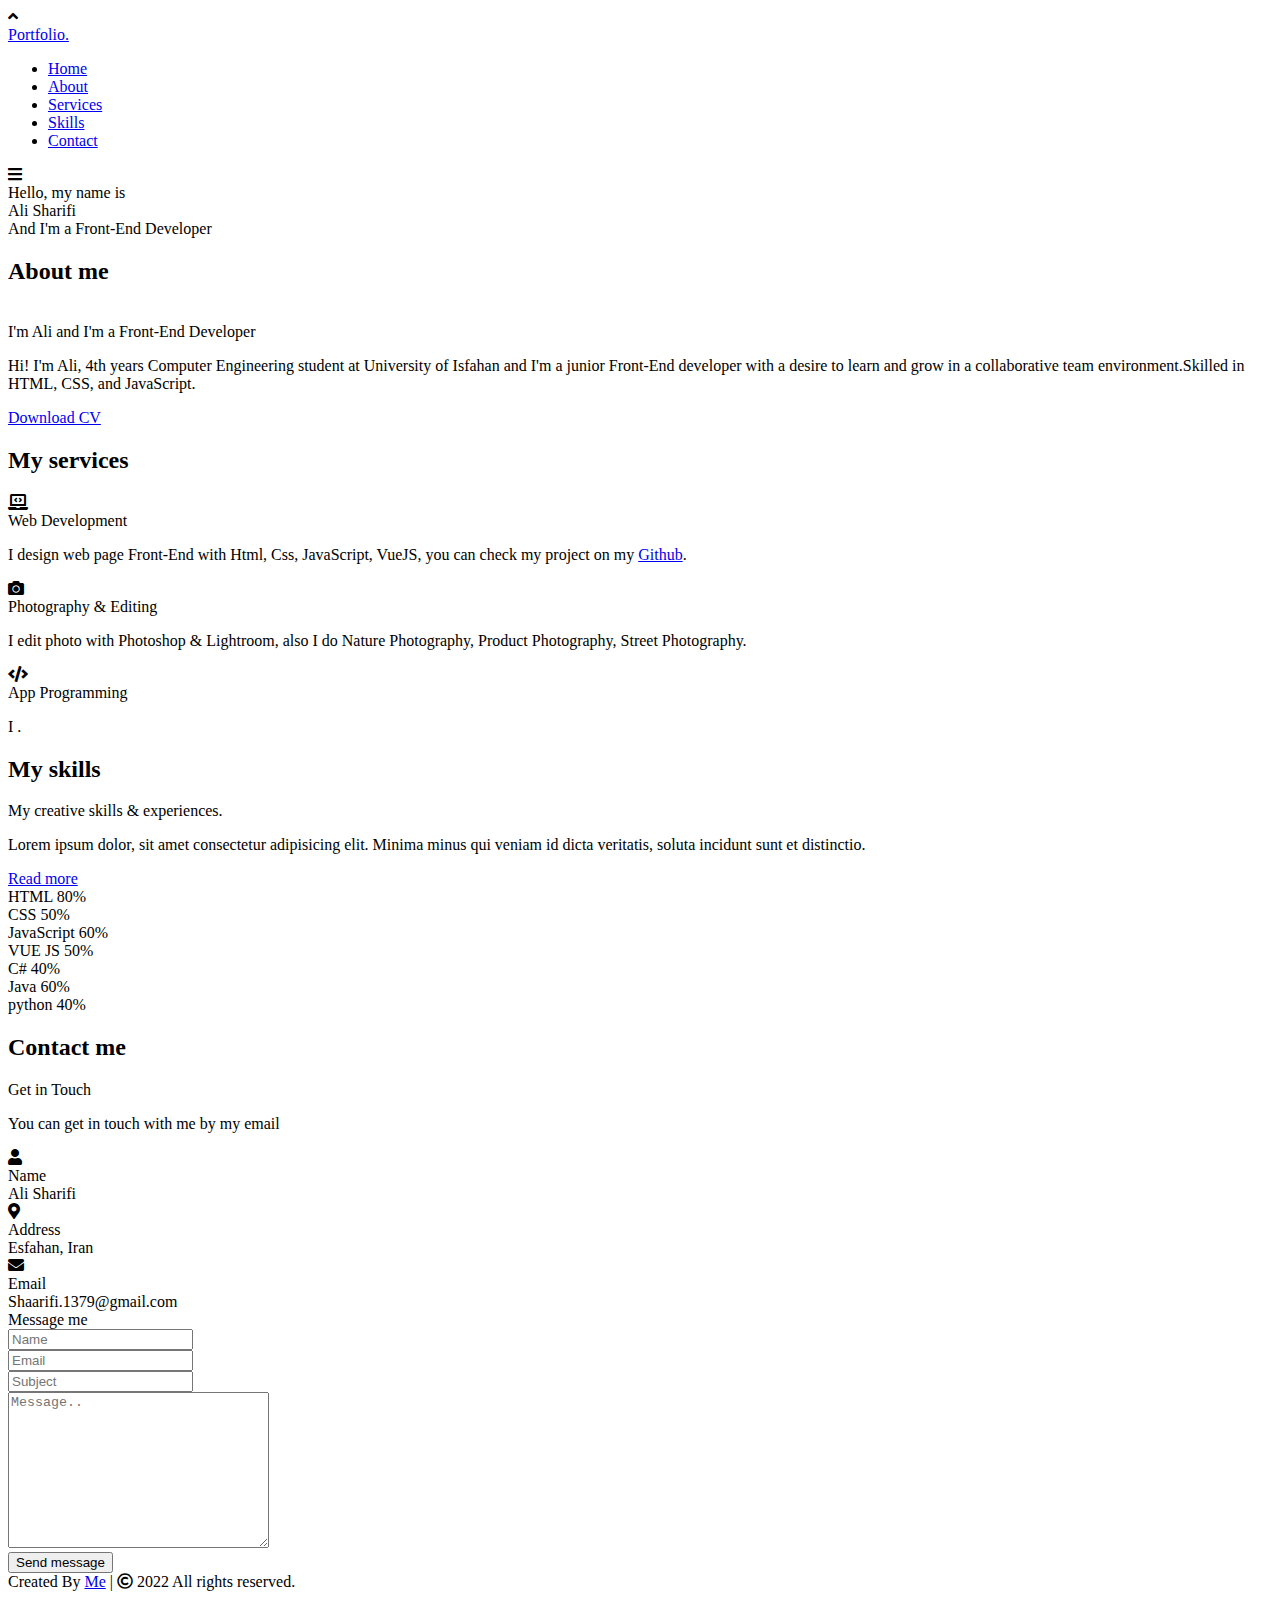
==== index.html @ 803a4a47 "Create index.html" ====
<!DOCTYPE html>
<html>
  <head>
    <meta charset="UTF-8">
    <meta name="Viewport" content="width=device-width, initial-scale=1.0">
    <title>My Portfolio Website</title>
    <link rel="stylesheet" href="https://use.fontawesome.com/releases/v5.6.3/css/all.css" integrity="sha384-UHRtZLI+pbxtHCWp1t77Bi1L4ZtiqrqD80Kn4Z8NTSRyMA2Fd33n5dQ8lWUE00s/" crossorigin="anonymous">
    <link rel="stylesheet" href="style.css">
    <link rel="stylesheet" href="https://cdnjs.cloudflare.com/ajax/libs/font-awesome/5.15.3/css/all.min.css"/>
    <script src="https://kit.fontawesome.com/a076d05399.js" crossorigin="anonymous"></script>
    <script src="https://code.jquery.com/jquery-3.6.0.min.js"></script>
    <script src="https://cdnjs.cloudflare.com/ajax/libs/typed.js/2.0.11/typed.min.js"></script>
    <script src="https://cdnjs.cloudflare.com/ajax/libs/waypoints/4.0.1/jquery.waypoints.min.js"></script>
    <script src="https://cdnjs.cloudflare.com/ajax/libs/OwlCarousel2/2.3.4/owl.carousel.min.js"></script>
    <link rel="stylesheet" href="https://cdnjs.cloudflare.com/ajax/libs/OwlCarousel2/2.3.4/assets/owl.carousel.min.css"/>

  </head>
  <body>
    <div class="scroll-up-btn">
      <i class="fas fa-angle-up"></i>
    </div>
    <nav class="navbar">
      <div class="max-width">
        <div class="logo"><a href="#">Portfo<span>lio.</span></a></div>
        <ul class="menu">
          <li><a href="#home">Home</a></li>
          <li><a href="#about">About</a></li>
          <li><a href="#services">Services</a></li>
          <li><a href="#skills">Skills</a></li>
          <li><a href="#contact">Contact</a></li>
        </ul>
        <div class="menu-btn">
          <i class="fas fa-bars"></i>
        </div>
      </div>
    </nav>

    <!--home section-->
    <section class="home" id="home" style="background-image: url('images/workplace-with-smartphone-laptop-black-table-top-view-copyspace-background.jpg');">
      <div class="max-width">
        <div class="home-content">
          <div class="text-1">Hello, my name is</div>
          <div class="text-2">Ali Sharifi</div>
          <div class="text-3">And I'm a <span>Front-End Developer</span></div>
        </div>
      </div>
    </section>

    <!-- about section -->
    <section class="about" id="about">
      <div class="max-width">
        <h2 class="title">About me</h2>
        <div class="about-content">
          <div class="column left">
            <img src="images/DSC_5312-01.jpg" alt="">
          </div>
          <div class="column right">
            <div class="text">I'm Ali and I'm a <span>Front-End Developer</span></div>
            <p>Hi! I'm Ali, 4th years Computer Engineering student at University of Isfahan and I'm a junior Front-End developer with a desire to learn and grow in a collaborative team environment.Skilled in HTML, CSS, and JavaScript. </p>
            <a href="https://drive.google.com/file/d/1N-OBsRI0U1X1Fd81hEYD5mM--X3jConi/view?usp=sharing">Download CV</a>
          </div>
        </div>
      </div>
    </section>

    <!-- services section start -->
    <section class="services" id="services">
      <div class="max-width">
        <h2 class="title">My services</h2>
        <div class="serv-content">
            <div class="card">
              <div class="box">
                <i class="fas fa-laptop-code"></i>
                <div class="text">Web Development</div>
                <p>I design web page Front-End with Html, Css, JavaScript, VueJS, you can check my project on my <a href="https://github.com/alisharifi79">Github</a>.</p>
              </div>
            </div>
            <div class="card">
              <div class="box">
                <i class="fas fa-camera"></i>
                <div class="text">Photography & Editing</div>
                <p>I edit photo with Photoshop & Lightroom, also I do Nature Photography, Product Photography, Street Photography.</p>
              </div>
            </div>
            <div class="card">
              <div class="box">
                <i class="fas fa-code"></i>
                <div class="text">App Programming</div>
                <p>I .</p>
              </div>
            </div>
            </div>
        </div>
      </div>
    </section>
    <!-- skills section start -->
    <section class="skills" id="skills">
      <div class="max-width">
        <h2 class="title">My skills</h2>
        <div class="skills-content">
          <div class="column left">
            <div class="text">My creative skills & experiences.</div>
            <p>Lorem ipsum dolor, sit amet consectetur adipisicing elit. Minima minus qui veniam id dicta veritatis, soluta incidunt sunt et distinctio.</p>
            <a href="https://drive.google.com/file/d/1N-OBsRI0U1X1Fd81hEYD5mM--X3jConi/view?usp=sharing">Read more</a>
          </div>
          <div class="column right">
            <div class="bars">
              <div class="info">
                <span>HTML</span>
                <span>80%</span>
              </div>
              <div class="line html"></div>
            </div>
            <div class="bars">
              <div class="info">
                <span>CSS</span>
                <span>50%</span>
              </div>
              <div class="line css"></div>
            </div>
            <div class="bars">
              <div class="info">
                <span>JavaScript</span>
                <span>60%</span>
              </div>
              <div class="line js"></div>
            </div>
            <div class="bars">
              <div class="info">
                <span>VUE JS</span>
                <span>50%</span>
              </div>
              <div class="line vue"></div>
            </div>
            <div class="bars">
              <div class="info">
                <span>C#</span>
                <span>40%</span>
              </div>
              <div class="line csharp"></div>
            </div>
            <div class="bars">
              <div class="info">
                <span>Java</span>
                <span>60%</span>
              </div>
              <div class="line java"></div>
            </div>
            <div class="bars">
              <div class="info">
                <span>python</span>
                <span>40%</span>
              </div>
              <div class="line python"></div>
            </div>
          </div>
        </div>
      </div>
    </section>

    <!-- contact section start -->
    <section class="contact" id="contact">
      <div class="max-width">
        <h2 class="title">Contact me</h2>
        <div class="contact-content">
          <div class="column left">
            <div class="text">Get in Touch</div>
            <p>You can get in touch with me by my email</p>
            <div class="icons">
              <div class="row">
                <i class="fas fa-user"></i>
                <div class="info">
                  <div class="head">Name</div>
                  <div class="sub-title">Ali Sharifi</div>
                </div>
              </div>
              <div class="row">
                <i class="fas fa-map-marker-alt"></i>
                <div class="info">
                  <div class="head">Address</div>
                  <div class="sub-title">Esfahan, Iran</div>
                </div>
              </div>
              <div class="row">
                <i class="fas fa-envelope"></i>
                <div class="info">
                  <div class="head">Email</div>
                  <div class="sub-title">Shaarifi.1379@gmail.com</div>
                </div>
              </div>
            </div>
          </div>
          <div class="column right">
            <div class="text">Message me</div>
            <form action="#">
              <div class="fields">
                <div class="field name">
                  <input type="text" placeholder="Name" required>
                </div>
                <div class="field email">
                  <input type="email" placeholder="Email" required>
                </div>
              </div>
              <div class="field">
                <input type="text" placeholder="Subject" required>
              </div>
              <div class="field textarea">
                <textarea cols="30" rows="10" placeholder="Message.." required></textarea>
              </div>
              <div class="button-area">
                <button type="submit">Send message</button>
              </div>
            </form>
          </div>
        </div>
      </div>
    </section>
    <!-- footer section start -->
    <footer>
        <span>Created By <a href="#">Me</a> | <span class="far fa-copyright"></span> 2022 All rights reserved.</span>
    </footer>


    <script src="script.js"></script>
  </body>
</html>
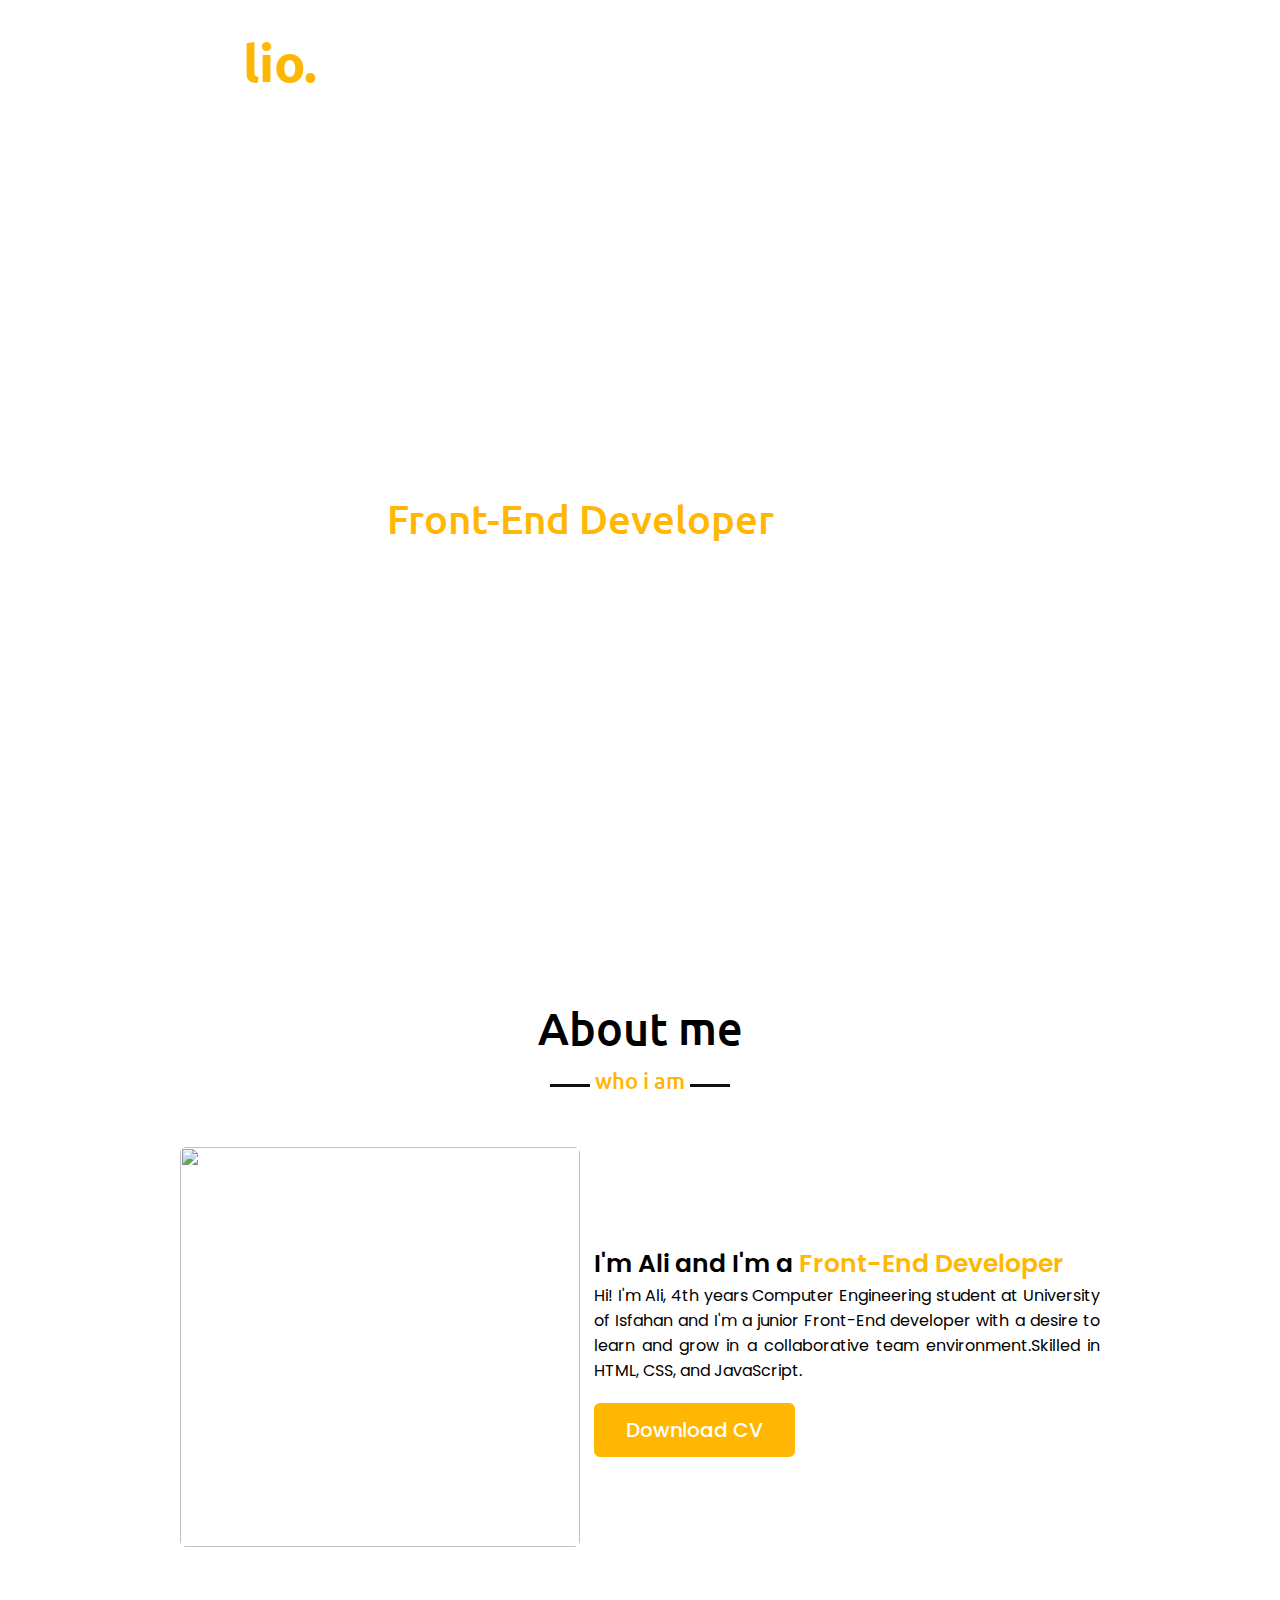
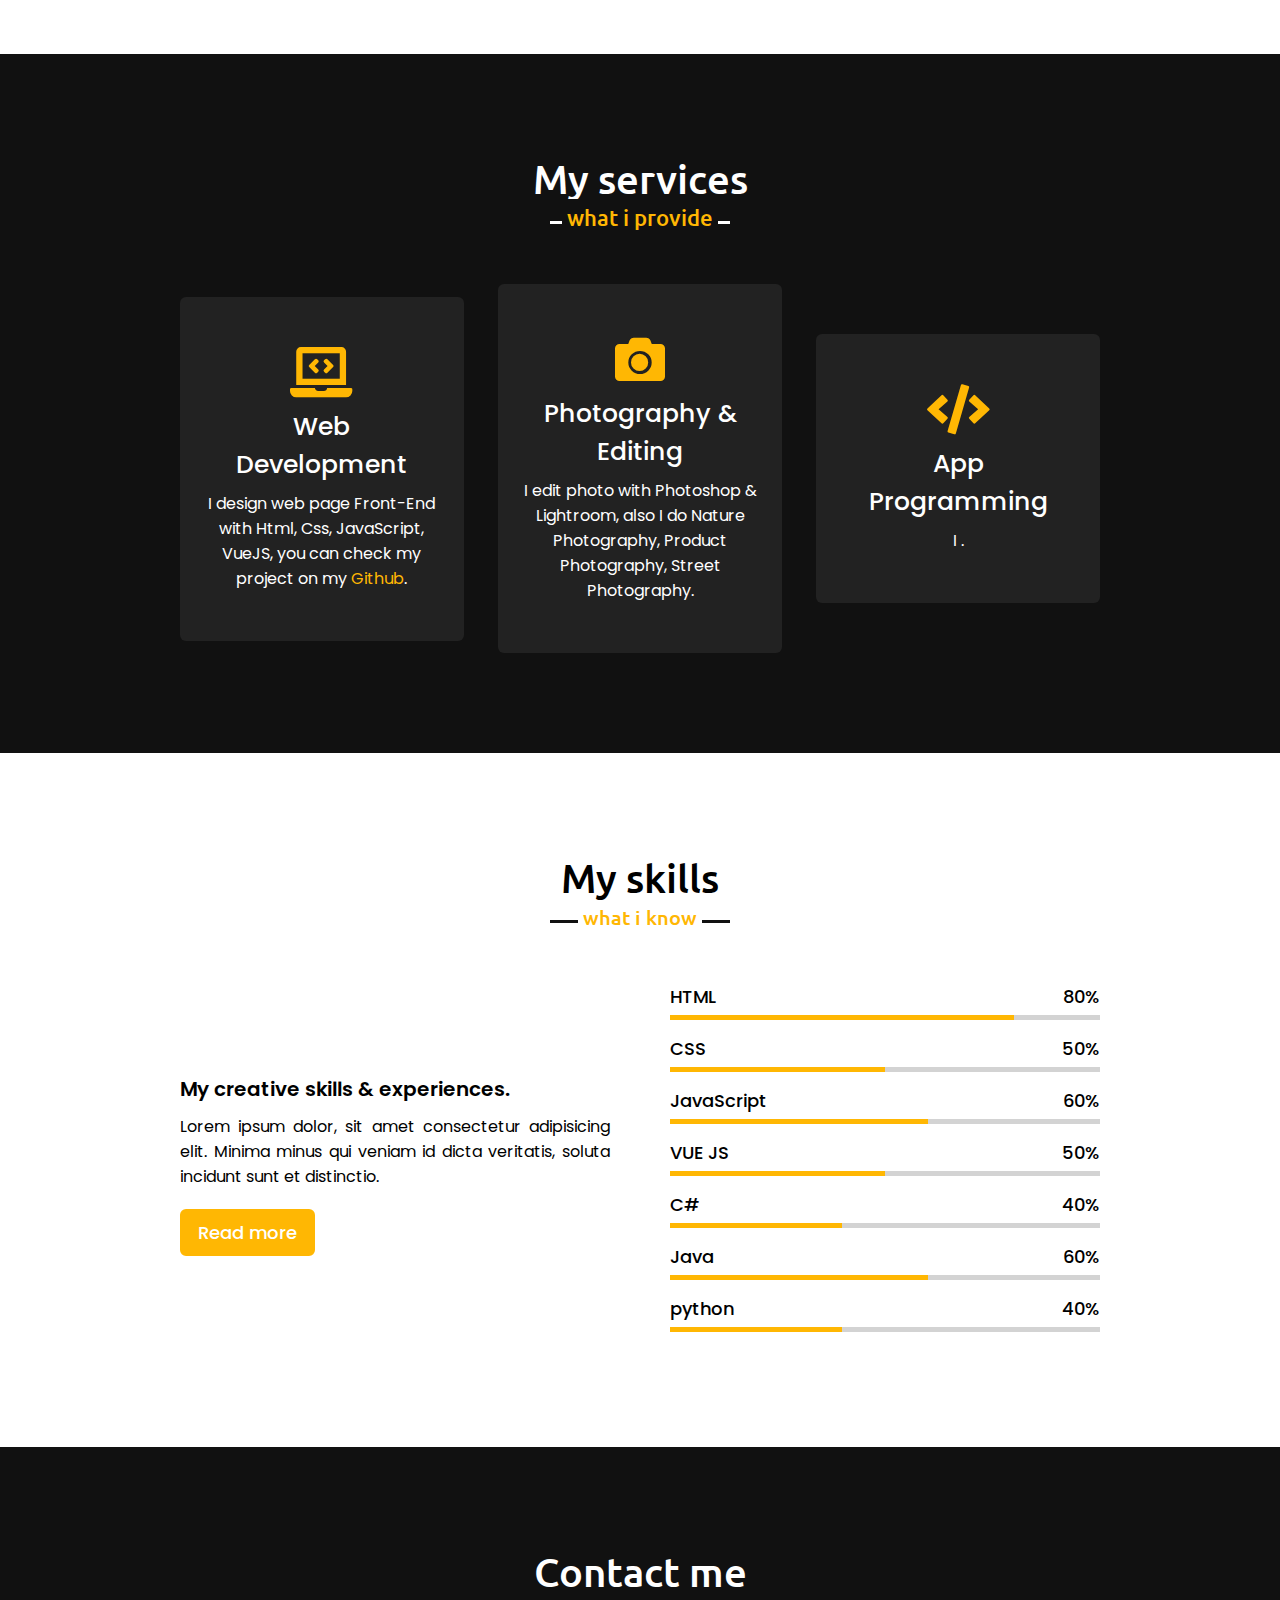
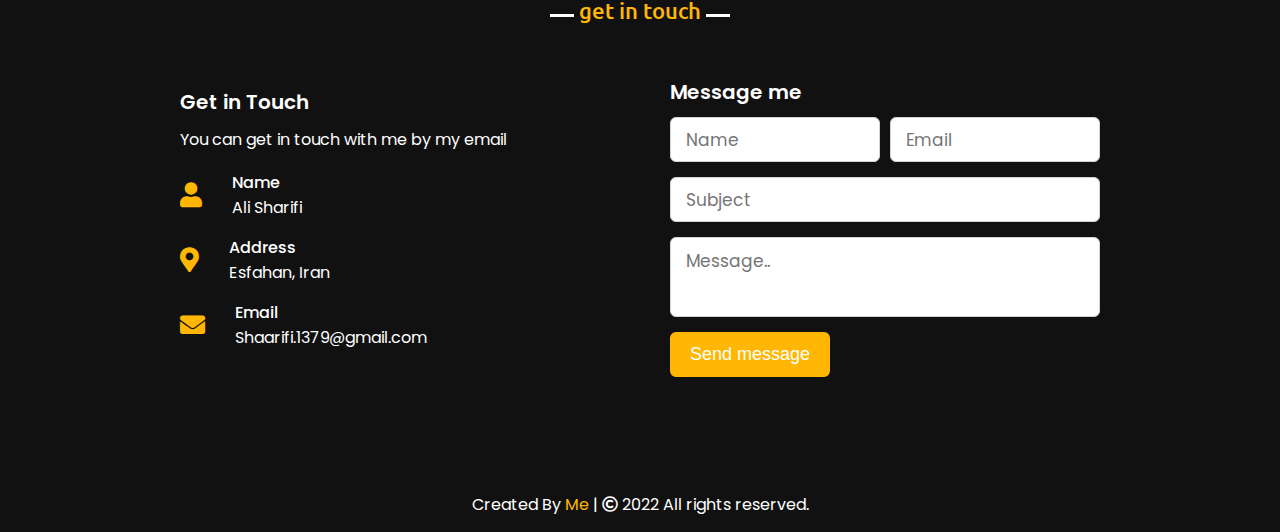
==== commit 9f4ad9e0: "fix bg" ====
--- a/index.html
+++ b/index.html
@@ -36,7 +36,7 @@
     </nav>
 
     <!--home section-->
-    <section class="home" id="home" style="background-image: url('images/workplace-with-smartphone-laptop-black-table-top-view-copyspace-background.jpg');">
+    <section class="home" id="home" style="background-image: url('https://github.com/alisharifi79/alisharifi79.github.io/blob/main/images/workplace.jpg');">
       <div class="max-width">
         <div class="home-content">
           <div class="text-1">Hello, my name is</div>
--- a/style.css
+++ b/style.css
@@ -0,0 +1,765 @@
+@import url('https://fonts.googleapis.com/css2?family=Poppins:wght@400;500;600;700&family=Ubuntu:wght@400;500;700&display=swap');
+*{
+  margin: 0;
+  padding: 0;
+  box-sizing: border-box;
+  text-decoration: none;
+}
+html{
+  scroll-behavior: smooth;
+}
+/* custom scroll bar */
+::-webkit-scrollbar {
+  width: 10px;
+}
+::-webkit-scrollbar-track {
+  background: #f1f1f1;
+}
+::-webkit-scrollbar-thumb {
+  background: #888;
+}
+::-webkit-scrollbar-thumb:hover {
+  background: #555;
+}
+/* all similar content styling codes */
+section{
+  padding: 100px 0;
+}
+.max-width{
+  max-width: 1300px;
+  padding: 0 80px;
+  margin: auto;
+}
+
+.about, .services, .skills, .contact, footer{
+  font-family: 'Poppins', sans-serif;
+}
+.about .about-content,
+.services .serv-content,
+.skills .skills-content,
+.contact .contact-content{
+  display: flex;
+  flex-wrap: wrap;
+  align-items: center;
+  justify-content: space-between;
+}
+section .title{
+  position: relative;
+  text-align: center;
+  font-size: 40px;
+  font-weight: 500;
+  margin-bottom: 60px;
+  padding-bottom: 20px;
+  font-family: 'Ubuntu', sans-serif;
+}
+section .title::before{
+  content: "";
+  position: absolute;
+  bottom: 0px;
+  left: 50%;
+  width: 180px;
+  height: 3px;
+  background: #111;
+  transform: translateX(-50%);
+}
+section .title::after{
+  position: absolute;
+  bottom: -8px;
+  left: 50%;
+  font-size: 20px;
+  color: #ffb703;
+  padding: 0 5px;
+  background: #fff;
+  transform: translateX(-50%);
+}
+
+/* navbar styling */
+.navbar{
+ position: fixed;
+ z-index: 999;
+ width: 100%;
+ padding: 30px 0;
+ font-family: 'ubuntu',sans-serif;
+ transition: all 0.3s ease;
+}
+.navbar.sticky{
+  padding: 15px 0;
+  background-color:#ffb703;
+}
+.navbar .max-width{
+  display: flex;
+  align-items: center;
+  justify-content:space-between;
+
+}
+.navbar .logo a{
+  color: #fff;
+  font-size: 52px;
+  font-weight: 600;
+}
+.navbar .logo span{
+  color: #ffb703;
+  transition: all 0.3s ease;
+}
+.navbar.sticky .logo a span{
+  color: #fff;
+}
+.navbar .menu li{
+  list-style: none;
+  display: inline-block;
+
+}
+.navbar .menu li a{
+  color: #fff;
+  font-size: 25px;
+  font-weight: 500;
+  margin-left: 25px;
+  transition: color 0.3s ease;
+}
+.navbar .menu li a:hover{
+  color: #ffb703;
+}
+.navbar.sticky .menu li a:hover{
+  color: #fff;
+}
+/* menu btn */
+.menu-btn{
+  color: #fff;
+  font-size: 27px;
+  cursor: pointer;
+  display: none;
+}
+.scroll-up-btn{
+  position: fixed;
+  height: 45px;
+  width: 42px;
+  background: #ffb703;
+  right: 30px;
+  bottom: 10px;
+  text-align: center;
+  line-height: 45px;
+  color: #fff;
+  z-index: 9999;
+  font-size: 30px;
+  border-radius: 6px;
+  border-bottom-width: 2px;
+  cursor: pointer;
+  opacity: 0;
+  pointer-events: none;
+  transition: all 0.3s ease;
+}
+.scroll-up-btn.show{
+  bottom: 30px;
+  opacity: 1;
+  pointer-events: auto;
+}
+.scroll-up-btn:hover{
+  filter: brightness(90%);
+}
+
+/* home section */
+.home{
+  display: flex;
+  height: 100vh;
+  background-size: cover;
+  color:#fff;
+  min-height: 500px;
+  font-family: 'Ubuntu',sans-serif;
+}
+.home .max-width{
+  width: 100%;
+  display: flex;
+}
+.home .max-width .row{
+  margin-right: 0;
+}
+.home .home-content .text-1{
+  font-size: 35px;
+}
+.home .home-content .text-2{
+  font-size: 75px;
+  font-weight: 600;
+  margin-left: -3px;
+}
+.home .home-content .text-3{
+  font-size: 40px;
+  margin: 5px 0;
+}
+.home .home-content .text-3 span{
+  color: #ffb703;
+  font-weight: 500;
+}
+
+
+/* about section styling */
+section{
+  padding: 100px;
+}
+.about{
+  font-family: 'Poppins', sans-serif;
+  background: #fff;
+}
+.about .title{
+  position: relative;
+  font-family: 'Ubuntu', sans-serif;
+  font-size: 45px;
+  font-weight: 500;
+  margin-bottom:60px;
+  padding-bottom: 30px;
+  text-align: center;
+}
+.about .title::before{
+  content: "";
+  position: absolute;
+  bottom: 0px;
+  left: 50%;
+  width: 180px;
+  height: 3px;
+  background: #111;
+  transform: translateX(-50%);
+}
+.about .title::after{
+  content: "who i am";
+  position: absolute;
+  font-size: 22px;
+  color: #ffb703;
+  bottom: -13px;
+  left: 50%;
+  padding: 5px;
+  background: #fff;
+  transform: translateX(-50%);
+}
+.about .about-content{
+display: flex;
+flex-wrap: wrap;
+align-items: center;
+justify-content: space-between;
+}
+.about .about-content .left{
+ width: 45%;
+}
+.about .about-content .left img{
+  height: 400px;
+  width: 400px;
+  object-fit: cover;
+  border-radius: 6px;
+}
+.about .about-content .right{
+ width: 55%;
+}
+.about .about-content .right .text{
+  font-size: 25px;
+  font-weight: 600;
+}
+.about .about-content .right .text span{
+  color: #ffb703;
+}
+.about .about-content .right p{
+  text-align: justify;
+}
+.about .about-content .right a{
+  display: inline-block;
+  background: #ffb703;
+  color: #fff;
+  font-size: 20px;
+  font-weight: 500;
+  padding: 10px 30px;
+  margin-top: 20px;
+  border-radius: 6px;
+  border: 2px solid #ffb703;
+  transition: all 0.3s ease;
+}
+.about .about-content .right a:hover{
+ color: #ffb703;
+ background: none;
+}
+
+/* services section styling */
+.services{
+  color:#fff;
+  background: #111;
+}
+.services .title::before{
+  content: "";
+  position: absolute;
+  bottom: 0px;
+  left: 50%;
+  width: 180px;
+  height: 3px;
+  background: #fff;
+  transform: translateX(-50%);
+}
+.services .title::after{
+  content: "what i provide";
+  position: absolute;
+  font-size: 22px;
+  color: #ffb703;
+  bottom: -13px;
+  left: 50%;
+  padding: 5px;
+  background: #111;
+  transform: translateX(-50%);
+}
+.services .serv-content .card{
+  width: calc(33% - 20px);
+  background: #222;
+  text-align: center;
+  border-radius: 6px;
+  padding: 50px 25px;
+  cursor: pointer;
+  transition: all 0.3s ease;
+}
+.services .serv-content .card:hover{
+  background: #ffb703;
+}
+.services .serv-content .card .box{
+  transition: all 0.3s ease;
+}
+.services .serv-content .card:hover .box{
+  transform: scale(1.05);
+}
+.services .serv-content .card i{
+  font-size: 50px;
+  color: #ffb703;
+  transition: color 0.3s ease;
+}
+.services .serv-content .card:hover i{
+  color: #fff;
+}
+.services .serv-content .card .text{
+  font-size: 25px;
+  font-weight: 500;
+  margin: 10px 0 7px 0;
+}
+.services .serv-content .card a{
+  color: #ffb703;
+  transition: all 0.3s ease;
+}
+.services .serv-content .card:hover a{
+  color: #fff;
+}
+/* skills section styling */
+.skills .title::after{
+  content: "what i know";
+}
+.skills .skills-content .column{
+  width: calc(50% - 30px);
+}
+.skills .skills-content .left .text{
+  font-size: 20px;
+  font-weight: 600;
+  margin-bottom: 10px;
+}
+.skills .skills-content .left p{
+  text-align: justify;
+}
+.skills .skills-content .left a{
+  display: inline-block;
+  background: #ffb703;
+  color: #fff;
+  font-size: 18px;
+  font-weight: 500;
+  padding: 8px 16px;
+  margin-top: 20px;
+  border-radius: 6px;
+  border: 2px solid #ffb703;
+  transition: all 0.3s ease;
+}
+.skills .skills-content .left a:hover{
+  color: #ffb703;
+  background: none;
+}
+.skills .skills-content .right .bars{
+  margin-bottom: 15px;
+}
+.skills .skills-content .right .info{
+  display: flex;
+  margin-bottom: 5px;
+  align-items: center;
+  justify-content: space-between;
+}
+.skills .skills-content .right span{
+  font-weight: 500;
+  font-size: 18px;
+}
+.skills .skills-content .right .line{
+  height: 5px;
+  width: 100%;
+  background: lightgrey;
+  position: relative;
+}
+.skills .skills-content .right .line::before{
+  content: "";
+  position: absolute;
+  height: 100%;
+  left: 0;
+  top: 0;
+  background: #ffb703;
+}
+.skills-content .right .html::before{
+  width: 80%;
+}
+.skills-content .right .css::before{
+  width: 50%;
+}
+.skills-content .right .js::before{
+  width: 60%;
+}
+.skills-content .right .vue::before{
+  width: 50%;
+}
+.skills-content .right .csharp::before{
+  width: 40%;
+}
+.skills-content .right .java::before{
+  width: 60%;
+}
+.skills-content .right .python::before{
+  width: 40%;
+}
+
+/* contact section styling */
+.contact{
+  color:#fff;
+  background: #111;
+}
+.contact .title::before{
+  content: "";
+  position: absolute;
+  bottom: 0px;
+  left: 50%;
+  width: 180px;
+  height: 3px;
+  background: #fff;
+  transform: translateX(-50%);
+}
+.contact .title::after{
+  content: "get in touch";
+  position: absolute;
+  font-size: 22px;
+  color: #ffb703;
+  bottom: -13px;
+  left: 50%;
+  padding: 5px;
+  background: #111;
+  transform: translateX(-50%);
+}
+.contact .contact-content .column{
+  width: calc(50% - 30px);
+}
+.contact .contact-content .text{
+  font-size: 20px;
+  font-weight: 600;
+  margin-bottom: 10px;
+}
+.contact .contact-content .left p{
+  text-align: justify;
+}
+.contact .contact-content .left .icons{
+  margin: 10px 0;
+}
+.contact .contact-content .row{
+  display: flex;
+  height: 65px;
+  align-items: center;
+}
+.contact .contact-content .row .info{
+  margin-left: 30px;
+}
+.contact .contact-content .row i{
+  font-size: 25px;
+  color: #ffb703;
+}
+.contact .contact-content .info .head{
+  font-weight: 500;
+}
+.contact .contact-content .info .sub-title{
+  color: #fff;
+}
+.contact .right form .fields{
+  display: flex;
+}
+.contact .right form .field,
+.contact .right form .fields .field{
+  height: 45px;
+  width: 100%;
+  margin-bottom: 15px;
+}
+.contact .right form .textarea{
+  height: 80px;
+  width: 100%;
+}
+.contact .right form .name{
+  margin-right: 10px;
+}
+.contact .right form .field input,
+.contact .right form .textarea textarea{
+  height: 100%;
+  width: 100%;
+  border: 1px solid lightgrey;
+  border-radius: 6px;
+  outline: none;
+  padding: 0 15px;
+  font-size: 17px;
+  font-family: 'Poppins', sans-serif;
+  transition: all 0.3s ease;
+}
+.contact .right form .field input:focus,
+.contact .right form .textarea textarea:focus{
+  border-color: #b3b3b3;
+}
+.contact .right form .textarea textarea{
+padding-top: 10px;
+resize: none;
+}
+.contact .right form .button-area{
+display: flex;
+align-items: center;
+}
+.right form .button-area button{
+color: #fff;
+display: block;
+width: 160px!important;
+height: 45px;
+outline: none;
+font-size: 18px;
+font-weight: 500;
+border-radius: 6px;
+cursor: pointer;
+flex-wrap: nowrap;
+background: #ffb703;
+border: 2px solid #ffb703;
+transition: all 0.3s ease;
+}
+.right form .button-area button:hover{
+color: #ffb703;
+background: none;
+}
+/* footer section styling */
+footer{
+  background: #111;
+  padding: 15px 23px;
+  color: #fff;
+  text-align: center;
+}
+footer span a{
+  color: #ffb703;
+  text-decoration: none;
+}
+footer span a:hover{
+  text-decoration: underline;
+}
+
+
+
+/* responsicive media section */
+@media(max-width: 1300px){
+  .home .max-width{
+    margin-left: 30px;
+  }
+}
+@media (max-width: 1104px) {
+  .about .about-content .left img{
+      height: 350px;
+      width: 350px;
+  }
+}
+@media (max-width: 991px) {
+  .max-width{
+      padding: 0 50px;
+  }
+}
+@media (max-width: 947px){
+  .menu-btn{
+      display: block;
+      z-index: 999;
+  }
+  .menu-btn i.active:before{
+      content: "\f00d";
+  }
+  .navbar .menu{
+      position: fixed;
+      height: 100vh;
+      width: 100%;
+      left: -100%;
+      top: 0;
+      background: #111;
+      text-align: center;
+      padding-top: 80px;
+      transition: all 0.3s ease;
+  }
+  .navbar .menu.active{
+      left: 0;
+  }
+  .navbar .menu li{
+      display: block;
+  }
+  .navbar .menu li a{
+      display: inline-block;
+      margin: 20px 0;
+      font-size: 25px;
+  }
+  .home .home-content .text-2{
+      font-size: 70px;
+  }
+  .home .home-content .text-3{
+      font-size: 35px;
+  }
+  .home .home-content a{
+      font-size: 23px;
+      padding: 10px 30px;
+  }
+  .max-width{
+      max-width: 930px;
+  }
+  .about .about-content .column{
+      width: 100%;
+  }
+  .about .about-content .left{
+      display: flex;
+      justify-content: center;
+      margin: 0 auto 60px;
+  }
+  .about .about-content .right{
+      flex: 100%;
+  }
+  .services .serv-content .card{
+      width: calc(50% - 10px);
+      margin-bottom: 20px;
+  }
+  .skills .skills-content .column,
+  .contact .contact-content .column{
+      width: 100%;
+      margin-bottom: 35px;
+  }
+}
+@media (max-width: 690px) {
+  .max-width{
+      padding: 0 23px;
+  }
+  .home .home-content .text-2{
+      font-size: 60px;
+  }
+  .home .home-content .text-3{
+      font-size: 32px;
+  }
+  .home .home-content a{
+      font-size: 20px;
+  }
+  .services .serv-content .card{
+      width: 100%;
+  }
+  .about .title{
+    font-size: 23px;
+  }
+  .services .title{
+    font-size: 23px;
+  }
+  .skills .title{
+    font-size: 23px;
+  }
+  .contact .title{
+    font-size: 23px;
+  }
+  .about .title::after{
+    font-size: 21px;
+    width: 85%;
+  }
+  .services .title::after{
+    font-size: 21px;
+    width: 85%;
+  }
+  .skills .title::after{
+    font-size: 21px;
+    width: 85%;
+  }
+  .contact .title::after{
+    font-size: 21px;
+    width: 85%;
+  }
+  .services .serv-content{
+    display: flex;
+    justify-content: center;
+  }
+  .services .serv-content .card{
+    width: 250px;
+    padding: 0px;
+    font-size: smaller;
+  }
+  .services .serv-content .card .box{
+    margin: 30px;
+  }
+}
+@media (max-width: 500px) {
+  .home .home-content .text-2{
+      font-size: 50px;
+  }
+  .home .home-content .text-3{
+      font-size: 27px;
+  }
+  .about .about-content .right .text,
+  .skills .skills-content .left .text{
+      font-size: 19px;
+  }
+  .contact .right form .fields{
+      flex-direction: column;
+  }
+  .contact .right form .name,
+  .contact .right form .email{
+      margin: 0;
+  }
+  .right form .error-box{
+     width: 150px;
+  }
+  .scroll-up-btn{
+      right: 15px;
+      bottom: 15px;
+      height: 38px;
+      width: 35px;
+      font-size: 23px;
+      line-height: 38px;
+  }
+  .about .title{
+    font-size: 28px;
+  }
+  .services .title{
+    font-size: 28px;
+  }
+  .skills .title{
+    font-size: 28px;
+  }
+  .contact .title{
+    font-size: 28px;
+  }
+  .about .title::after{
+    font-size: 19px;
+    width: 85%;
+  }
+  .services .title::after{
+    font-size: 19px;
+    width: 91%;
+  }
+  .skills .title::after{
+    font-size: 19px;
+    width: 85%;
+  }
+  .contact .title::after{
+    font-size: 19px;
+    width: 85%;
+  }
+  .skills {
+    padding: 40px;
+  }
+  .about {
+    padding: 40px;
+  }
+  .services{
+    padding: 40px;
+  }
+  .home{
+    padding: 20px;
+  }
+  .contact{
+    padding: 40px;
+  }
+}